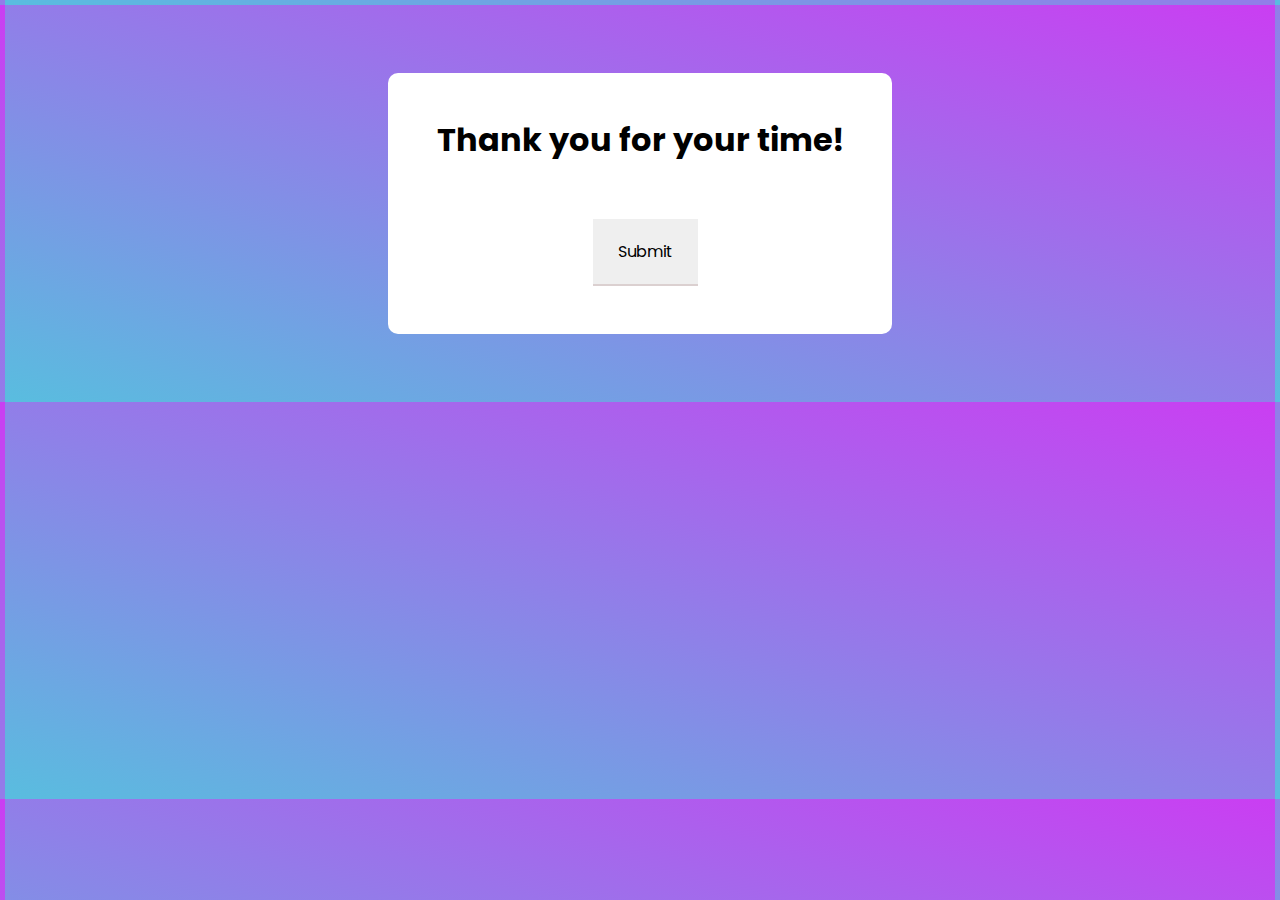
==== thanks.html @ 8d44b630 "Added error states and thanks page" ====
<!DOCTYPE html>
<html lang="en">
  <head>
    <meta charset="UTF-8" />
    <meta name="viewport" content="width=device-width, initial-scale=1.0" />
    <meta http-equiv="X-UA-Compatible" content="ie=edge" />
    <link rel="stylesheet" href="style.css" />
    <title>Say Hello!</title>
    <style>
      @import url('https://fonts.googleapis.com/css2?family=Poppins&display=swap');
      </style>
  </head>
  <body>

    <div class="user-input">

      <h1>Thank you for your time!</h1> <br>

              <a href="#">
              <button class="submit" for="submit">
                Submit
              </button>
              </a>
            </div>
  </body>
</html>
---- style.css ----
/* GLOBAL */
a, a:hover, a:focus, a:active {
    text-decoration: none;
    color: inherit;
}

* {
    padding:0;
    margin:5px;
    box-sizing: border-box;
    font-family: 'Poppins', sans-serif;
    /* color: rgb(242, 211, 216); */
    scroll-behavior: smooth;
}

img,
picture,
video,
canvas,
svg {
  display: block;
  max-width: 100%;
}

input,
button,
textarea,
select {
  font: inherit;
}

/* GLOBAL END */

body {
    background-image: linear-gradient(to top right,rgb(89, 189, 223), rgb(202, 62, 242));
    display: flex;
    justify-content: center;
    align-items: center;
}


.user-input {
    margin: 5%;
    width: 40%;
    height: min-content;
    padding: 3%;
    color: black;
    background: white;
    border-radius: 10px;
    display: grid;
    grid-template-rows: auto;
    place-items: center;
}

form {
    width: 80%;
}

button,
input,
select,
textarea {
    width: 100%;
    padding: 20px;
    border: none;
    border-bottom: rgb(219, 208, 208) solid 2px;
    cursor: pointer;
}

button {
    margin-top: 20px;
}

h1 {
    text-align: center;
}

.continue {
    background-image: linear-gradient(to left,rgb(89, 189, 223), rgb(202, 62, 242));
    color: white;
    font-size: 1.2rem;
    border-radius: 30px;
}

@keyframes valid {
    from {background-color: rgb(234, 209, 213);}    
    to {background-color: rgb(221, 237, 221);}
  }

.continue:hover {
    color: black;
    background-image: linear-gradient(to left,rgb(176, 223, 238), rgb(230, 182, 243));
    text-decoration: underline;
}

::placeholder {
    color: rgb(181, 177, 177);
    font-size: 1.3rem;
}

select {
    font-size: 1.3rem;
}

input:focus:valid {
    /* background-color: rgb(221, 237, 221); */
    animation-name: valid;
    animation-duration: 1s;
}

input:focus:invalid {
    background-color: rgb(234, 209, 213);
  }
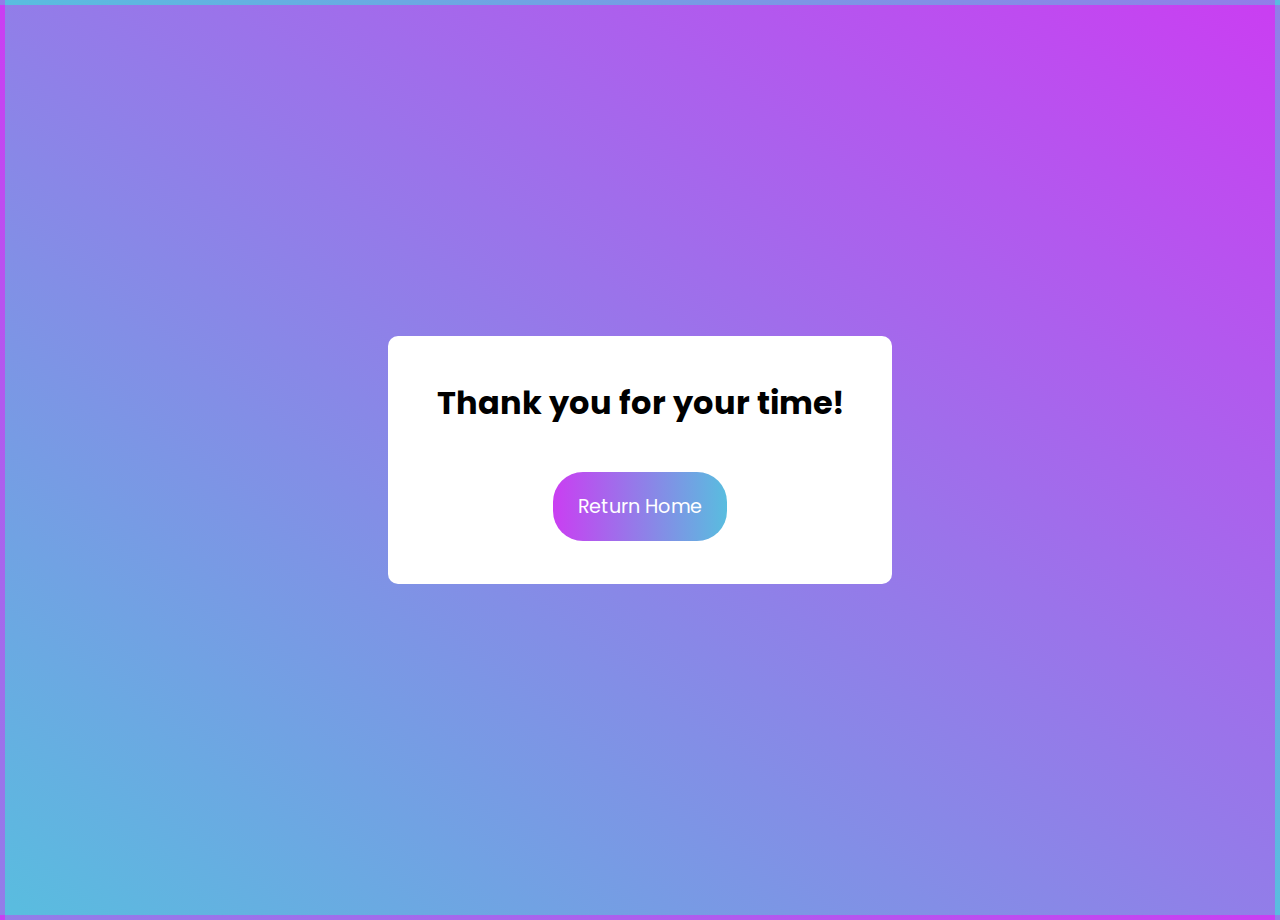
==== commit 21a82990: "Cleaned up code, added Submit arrow" ====
--- a/thanks.html
+++ b/thanks.html
@@ -16,9 +16,9 @@
 
       <h1>Thank you for your time!</h1> <br>
 
-              <a href="#">
-              <button class="submit" for="submit">
-                Submit
+              <a href="./index.html">
+              <nav class="continue" for="submit">
+                Return Home
               </button>
               </a>
             </div>
--- a/style.css
+++ b/style.css
@@ -1,4 +1,3 @@
-/* GLOBAL */
 a, a:hover, a:focus, a:active {
     text-decoration: none;
     color: inherit;
@@ -9,7 +8,6 @@
     margin:5px;
     box-sizing: border-box;
     font-family: 'Poppins', sans-serif;
-    /* color: rgb(242, 211, 216); */
     scroll-behavior: smooth;
 }
 
@@ -29,13 +27,13 @@
   font: inherit;
 }
 
-/* GLOBAL END */
 
 body {
     background-image: linear-gradient(to top right,rgb(89, 189, 223), rgb(202, 62, 242));
     display: flex;
     justify-content: center;
     align-items: center;
+    min-height: 100vh;
 }
 
 
@@ -112,6 +110,10 @@
     background-color: rgb(234, 209, 213);
   }
 
+  nav{
+      padding: 20px;
+  }
 
 
 
+
